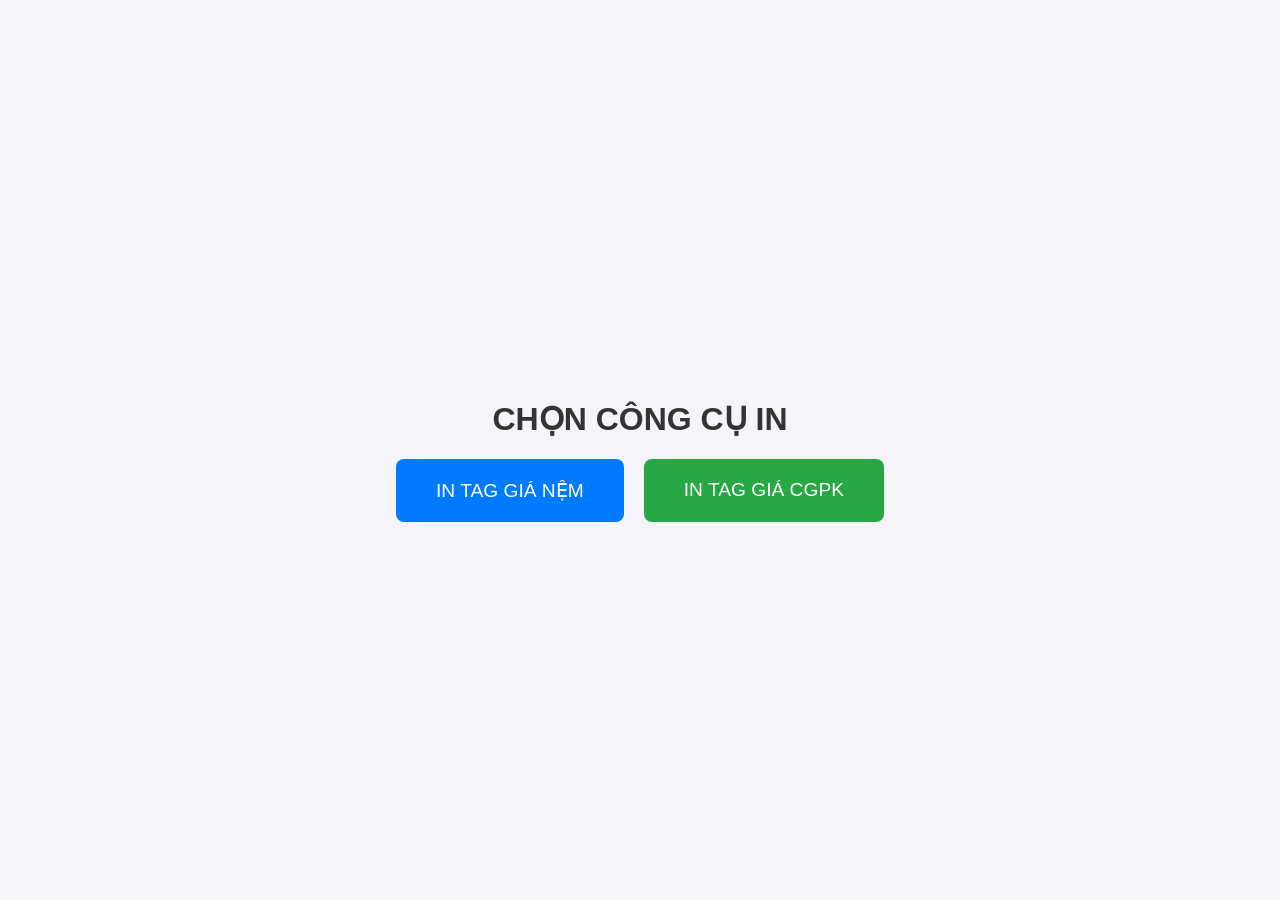
==== index.html @ f0e98652 "Update index.html" ====
<!DOCTYPE html>
<html lang="vi">
<head>
    <meta charset="UTF-8">
    <meta name="viewport" content="width=device-width, initial-scale=1.0">
    <title>Hệ Thống In Tag Giá</title>
    <style>
        body { font-family: sans-serif; display: flex; flex-direction: column; align-items: center; justify-content: center; height: 100vh; margin: 0; background-color: #f4f4f9; }
        h1 { color: #333; }
        .container { display: flex; gap: 20px; }
        .btn {
            padding: 20px 40px;
            font-size: 1.2rem;
            cursor: pointer;
            border: none;
            border-radius: 8px;
            background-color: #007bff;
            color: white;
            text-decoration: none;
            transition: background 0.3s;
            text-align: center;
        }
        .btn:hover { background-color: #0056b3; }
        .btn-cgpk { background-color: #28a745; }
        .btn-cgpk:hover { background-color: #218838; }
    </style>
</head>
<body>

    <h1>CHỌN CÔNG CỤ IN</h1>
    
    <div class="container">
        <a href="tag-nem/index.html" class="btn">IN TAG GIÁ NỆM</a>
        
        <a href="tag-cgpk.html" class="btn btn-cgpk">IN TAG GIÁ CGPK</a>
    </div>

</body>
</html>
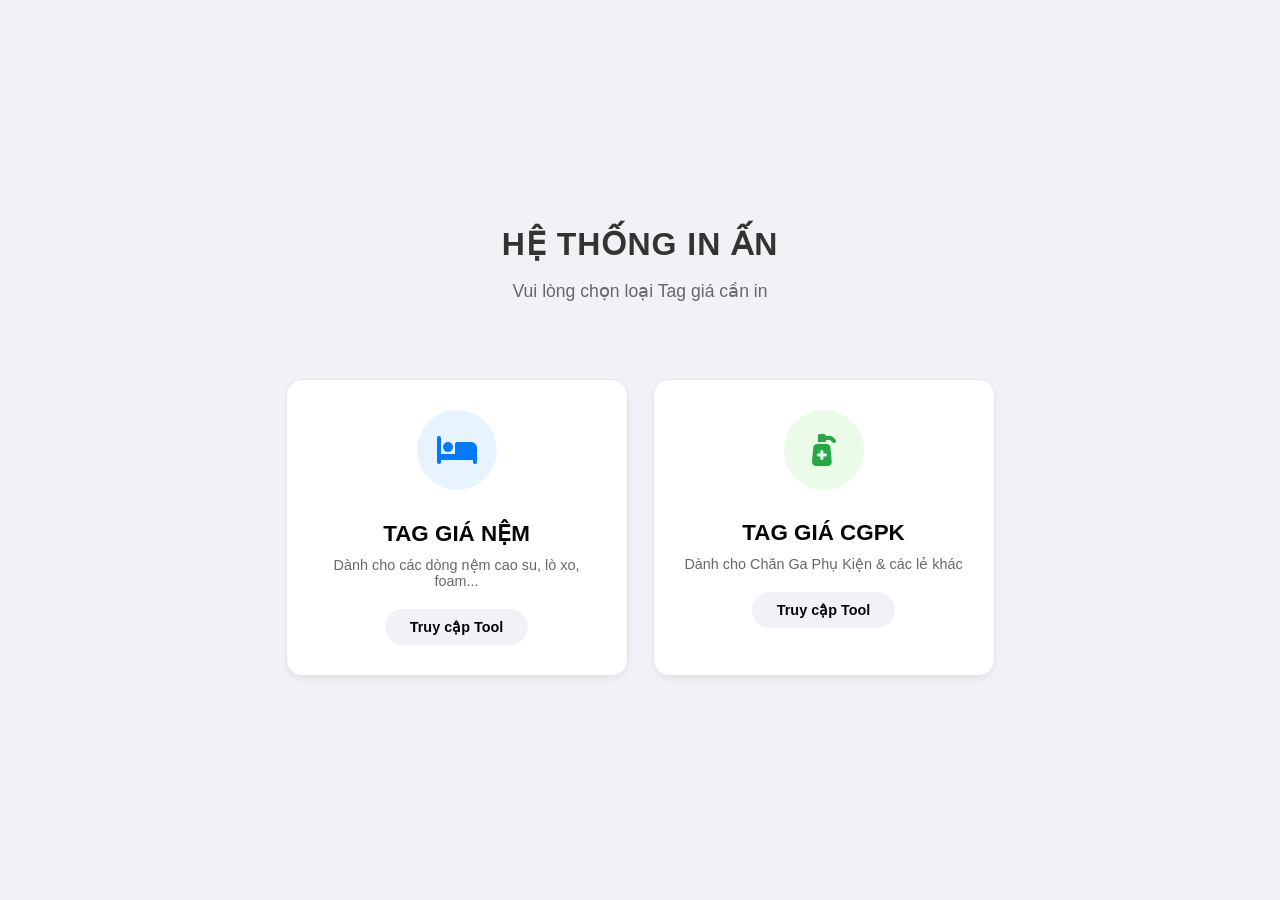
==== commit 22e72ebc: "Update index.html" ====
--- a/index.html
+++ b/index.html
@@ -3,36 +3,153 @@
 <head>
     <meta charset="UTF-8">
     <meta name="viewport" content="width=device-width, initial-scale=1.0">
-    <title>Hệ Thống In Tag Giá</title>
+    <title>Hệ Thống In Tag Giá - Vua Nệm</title>
+    <link rel="stylesheet" href="https://cdnjs.cloudflare.com/ajax/libs/font-awesome/6.4.0/css/all.min.css">
     <style>
-        body { font-family: sans-serif; display: flex; flex-direction: column; align-items: center; justify-content: center; height: 100vh; margin: 0; background-color: #f4f4f9; }
-        h1 { color: #333; }
-        .container { display: flex; gap: 20px; }
-        .btn {
-            padding: 20px 40px;
-            font-size: 1.2rem;
-            cursor: pointer;
-            border: none;
-            border-radius: 8px;
-            background-color: #007bff;
-            color: white;
+        :root {
+            --primary-color: #007bff;
+            --secondary-color: #28a745;
+            --bg-color: #f0f2f5;
+            --text-color: #1c1e21;
+        }
+
+        body { 
+            font-family: 'Segoe UI', Tahoma, Geneva, Verdana, sans-serif; 
+            display: flex; 
+            flex-direction: column; 
+            align-items: center; 
+            justify-content: center; 
+            min-height: 100vh; 
+            margin: 0; 
+            background-color: var(--bg-color);
+            color: var(--text-color);
+        }
+
+        .header {
+            text-align: center;
+            margin-bottom: 40px;
+        }
+
+        .header h1 {
+            font-size: 2rem;
+            margin-bottom: 10px;
+            text-transform: uppercase;
+            letter-spacing: 1px;
+            color: #333;
+        }
+
+        .header p {
+            color: #65676b;
+            font-size: 1.1rem;
+        }
+
+        .container { 
+            display: flex; 
+            gap: 25px; 
+            flex-wrap: wrap;
+            justify-content: center;
+            padding: 20px;
+        }
+
+        .card {
+            background: white;
+            width: 280px;
+            padding: 30px;
+            border-radius: 16px;
             text-decoration: none;
-            transition: background 0.3s;
+            display: flex;
+            flex-direction: column;
+            align-items: center;
+            transition: all 0.3s ease;
+            box-shadow: 0 4px 6px rgba(0,0,0,0.05);
+            border: 1px solid #e4e6eb;
+        }
+
+        .card:hover {
+            transform: translateY(-10px);
+            box-shadow: 0 15px 30px rgba(0,0,0,0.1);
+        }
+
+        .icon-box {
+            width: 80px;
+            height: 80px;
+            border-radius: 50%;
+            display: flex;
+            align-items: center;
+            justify-content: center;
+            margin-bottom: 20px;
+            font-size: 2rem;
+        }
+
+        /* Màu sắc riêng cho từng nút */
+        .nem { color: var(--primary-color); background-color: #e7f3ff; }
+        .cgpk { color: var(--secondary-color); background-color: #eafbe7; }
+
+        .card h2 {
+            margin: 10px 0;
+            font-size: 1.4rem;
+            color: #050505;
+        }
+
+        .card span {
+            font-size: 0.9rem;
+            color: #65676b;
             text-align: center;
         }
-        .btn:hover { background-color: #0056b3; }
-        .btn-cgpk { background-color: #28a745; }
-        .btn-cgpk:hover { background-color: #218838; }
+
+        .btn-action {
+            margin-top: 20px;
+            padding: 10px 25px;
+            border-radius: 20px;
+            background: #f0f2f5;
+            color: #050505;
+            font-weight: 600;
+            font-size: 0.9rem;
+            transition: 0.3s;
+        }
+
+        .card:hover .btn-action {
+            background: var(--primary-color);
+            color: white;
+        }
+
+        .card.card-cgpk:hover .btn-action {
+            background: var(--secondary-color);
+            color: white;
+        }
+
+        /* Responsive cho điện thoại */
+        @media (max-width: 600px) {
+            .card { width: 100%; max-width: 300px; }
+            .header h1 { font-size: 1.5rem; }
+        }
     </style>
 </head>
 <body>
 
-    <h1>CHỌN CÔNG CỤ IN</h1>
+    <div class="header">
+        <h1>Hệ Thống In Ấn</h1>
+        <p>Vui lòng chọn loại Tag giá cần in</p>
+    </div>
     
     <div class="container">
-        <a href="tag-nem/index.html" class="btn">IN TAG GIÁ NỆM</a>
+        <a href="tag-nem.html" class="card card-nem">
+            <div class="icon-box nem">
+                <i class="fas fa-bed"></i>
+            </div>
+            <h2>TAG GIÁ NỆM</h2>
+            <span>Dành cho các dòng nệm cao su, lò xo, foam...</span>
+            <div class="btn-action">Truy cập Tool</div>
+        </a>
         
-        <a href="tag-cgpk.html" class="btn btn-cgpk">IN TAG GIÁ CGPK</a>
+        <a href="tag-cgpk.html" class="card card-cgpk">
+            <div class="icon-box cgpk">
+                <i class="fas fa-pump-medical"></i>
+            </div>
+            <h2>TAG GIÁ CGPK</h2>
+            <span>Dành cho Chăn Ga Phụ Kiện & các lẻ khác</span>
+            <div class="btn-action">Truy cập Tool</div>
+        </a>
     </div>
 
 </body>
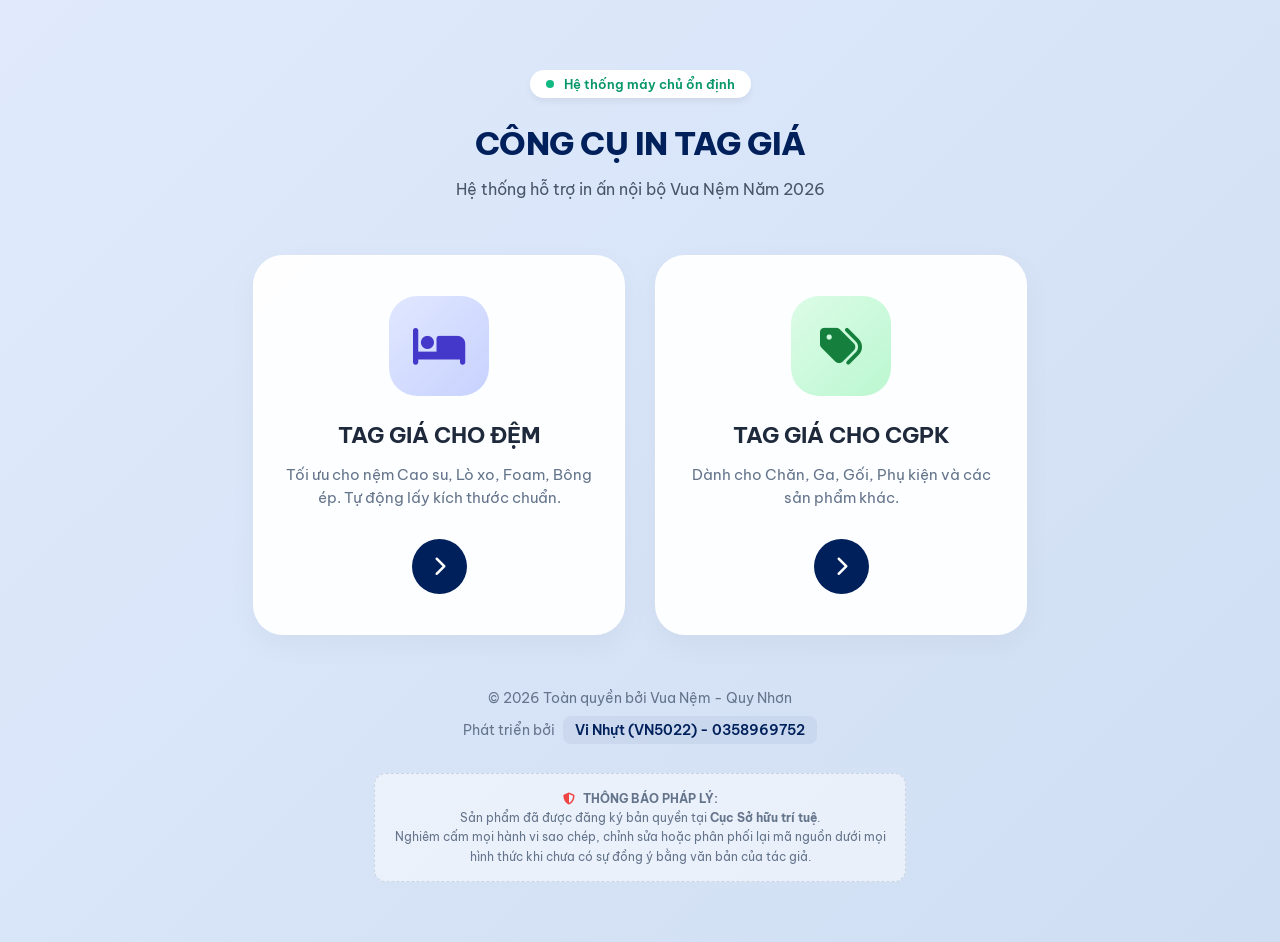
==== commit 0d0b19dc: "Update index.html" ====
--- a/index.html
+++ b/index.html
@@ -3,154 +3,251 @@
 <head>
     <meta charset="UTF-8">
     <meta name="viewport" content="width=device-width, initial-scale=1.0">
-    <title>Hệ Thống In Tag Giá - Vua Nệm</title>
+    <title>Hệ Thống In Tag Giá - Vua Nệm (Official)</title>
+    
+    <link rel="preconnect" href="https://fonts.googleapis.com">
+    <link rel="preconnect" href="https://fonts.gstatic.com" crossorigin>
+    <link href="https://fonts.googleapis.com/css2?family=Be+Vietnam+Pro:wght@400;600;800&display=swap" rel="stylesheet">
+    
     <link rel="stylesheet" href="https://cdnjs.cloudflare.com/ajax/libs/font-awesome/6.4.0/css/all.min.css">
+    
     <style>
         :root {
-            --primary-color: #007bff;
-            --secondary-color: #28a745;
-            --bg-color: #f0f2f5;
-            --text-color: #1c1e21;
+            --vuanem-blue: #00205B;
+            --vuanem-gold: #FFD700;
+            --bg-light: #f4f7fa;
+            --glass: rgba(255, 255, 255, 0.95);
         }
 
         body { 
-            font-family: 'Segoe UI', Tahoma, Geneva, Verdana, sans-serif; 
+            font-family: 'Be Vietnam Pro', sans-serif; 
+            background: linear-gradient(135deg, #e0eafc 0%, #cfdef3 100%);
             display: flex; 
             flex-direction: column; 
             align-items: center; 
-            justify-content: center; 
             min-height: 100vh; 
             margin: 0; 
-            background-color: var(--bg-color);
-            color: var(--text-color);
+            padding: 20px;
         }
 
         .header {
             text-align: center;
+            margin-top: 50px;
             margin-bottom: 40px;
         }
 
         .header h1 {
-            font-size: 2rem;
-            margin-bottom: 10px;
+            color: var(--vuanem-blue);
+            font-size: 32px;
+            font-weight: 800;
             text-transform: uppercase;
-            letter-spacing: 1px;
-            color: #333;
+            margin: 10px 0;
+            letter-spacing: -0.5px;
         }
 
         .header p {
-            color: #65676b;
-            font-size: 1.1rem;
+            color: #475569;
+            font-size: 16px;
+            font-weight: 400;
+        }
+
+        .status-badge {
+            display: inline-flex;
+            align-items: center;
+            background: #ffffff;
+            color: #059669;
+            padding: 6px 16px;
+            border-radius: 50px;
+            font-size: 13px;
+            font-weight: 600;
+            box-shadow: 0 4px 6px rgba(0,0,0,0.05);
+            margin-bottom: 15px;
+        }
+
+        .status-dot {
+            height: 8px;
+            width: 8px;
+            background-color: #10b981;
+            border-radius: 50%;
+            display: inline-block;
+            margin-right: 10px;
+            animation: pulse 2s infinite;
+        }
+
+        @keyframes pulse {
+            0% { transform: scale(0.95); box-shadow: 0 0 0 0 rgba(16, 185, 129, 0.7); }
+            70% { transform: scale(1); box-shadow: 0 0 0 10px rgba(16, 185, 129, 0); }
+            100% { transform: scale(0.95); box-shadow: 0 0 0 0 rgba(16, 185, 129, 0); }
         }
 
         .container { 
             display: flex; 
-            gap: 25px; 
+            gap: 30px; 
             flex-wrap: wrap;
             justify-content: center;
-            padding: 20px;
+            max-width: 900px;
+            width: 100%;
         }
 
         .card {
-            background: white;
-            width: 280px;
-            padding: 30px;
-            border-radius: 16px;
+            background: var(--glass);
+            width: 320px;
+            padding: 40px 25px;
+            border-radius: 30px;
             text-decoration: none;
             display: flex;
             flex-direction: column;
             align-items: center;
-            transition: all 0.3s ease;
-            box-shadow: 0 4px 6px rgba(0,0,0,0.05);
-            border: 1px solid #e4e6eb;
+            transition: all 0.4s cubic-bezier(0.165, 0.84, 0.44, 1);
+            box-shadow: 0 10px 30px rgba(0,0,0,0.04);
+            border: 1px solid rgba(255,255,255,0.8);
+            position: relative;
         }
 
         .card:hover {
             transform: translateY(-10px);
-            box-shadow: 0 15px 30px rgba(0,0,0,0.1);
-        }
-
-        .icon-box {
-            width: 80px;
-            height: 80px;
-            border-radius: 50%;
+            box-shadow: 0 25px 50px rgba(0,32,91,0.12);
+            border-color: rgba(0,32,91,0.2);
+        }
+
+        .icon-wrapper {
+            width: 100px;
+            height: 100px;
+            border-radius: 28px;
             display: flex;
             align-items: center;
             justify-content: center;
-            margin-bottom: 20px;
-            font-size: 2rem;
-        }
-
-        /* Màu sắc riêng cho từng nút */
-        .nem { color: var(--primary-color); background-color: #e7f3ff; }
-        .cgpk { color: var(--secondary-color); background-color: #eafbe7; }
+            font-size: 42px;
+            margin-bottom: 25px;
+        }
+
+        .nem-theme .icon-wrapper { background: linear-gradient(135deg, #e0e7ff 0%, #c7d2fe 100%); color: #4338ca; }
+        .cgpk-theme .icon-wrapper { background: linear-gradient(135deg, #dcfce7 0%, #bbf7d0 100%); color: #15803d; }
 
         .card h2 {
-            margin: 10px 0;
-            font-size: 1.4rem;
-            color: #050505;
-        }
-
-        .card span {
-            font-size: 0.9rem;
-            color: #65676b;
+            margin: 0;
+            font-size: 22px;
+            color: #1e293b;
+            font-weight: 700;
+        }
+
+        .card p {
+            font-size: 15px;
+            color: #64748b;
             text-align: center;
-        }
-
-        .btn-action {
+            line-height: 1.5;
+            margin: 15px 0 30px 0;
+            font-weight: 400;
+        }
+
+        .go-btn {
+            width: 55px;
+            height: 55px;
+            border-radius: 50px;
+            background: var(--vuanem-blue);
+            color: white;
+            display: flex;
+            align-items: center;
+            justify-content: center;
+            font-size: 20px;
+            transition: all 0.3s;
+        }
+
+        .card:hover .go-btn {
+            width: 160px;
+            background: #003087;
+        }
+
+        .card:hover .go-btn::after {
+            content: "BẮT ĐẦU IN";
+            margin-left: 12px;
+            font-size: 14px;
+            font-weight: 600;
+            letter-spacing: 0.5px;
+        }
+
+        .footer {
+            margin-top: auto;
+            padding: 40px 20px;
+            text-align: center;
+            color: #64748b;
+            font-size: 14px;
+        }
+
+        .copyright-notice {
+            background: rgba(255, 255, 255, 0.5);
+            border: 1px dashed #cbd5e1;
+            border-radius: 12px;
+            padding: 15px;
             margin-top: 20px;
-            padding: 10px 25px;
-            border-radius: 20px;
-            background: #f0f2f5;
-            color: #050505;
+            font-size: 12px;
+            line-height: 1.6;
+            max-width: 500px;
+            display: inline-block;
+        }
+
+        .dev-name {
             font-weight: 600;
-            font-size: 0.9rem;
-            transition: 0.3s;
-        }
-
-        .card:hover .btn-action {
-            background: var(--primary-color);
-            color: white;
-        }
-
-        .card.card-cgpk:hover .btn-action {
-            background: var(--secondary-color);
-            color: white;
-        }
-
-        /* Responsive cho điện thoại */
-        @media (max-width: 600px) {
-            .card { width: 100%; max-width: 300px; }
-            .header h1 { font-size: 1.5rem; }
+            color: var(--vuanem-blue);
+            background: rgba(0, 32, 91, 0.05);
+            padding: 5px 12px;
+            border-radius: 8px;
+            margin-left: 5px;
+        }
+
+        .copyright-icon {
+            color: #ef4444;
+            margin-right: 5px;
+        }
+
+        @media (max-width: 700px) {
+            .container { flex-direction: column; align-items: center; }
+            .card { width: 85%; }
+            .header h1 { font-size: 26px; }
         }
     </style>
 </head>
 <body>
 
     <div class="header">
-        <h1>Hệ Thống In Ấn</h1>
-        <p>Vui lòng chọn loại Tag giá cần in</p>
+        <div class="status-badge">
+            <span class="status-dot"></span>Hệ thống máy chủ ổn định
+        </div>
+        <h1>CÔNG CỤ IN TAG GIÁ</h1>
+        <p>Hệ thống hỗ trợ in ấn nội bộ Vua Nệm Năm 2026</p>
     </div>
     
     <div class="container">
-        <a href="tag-nem.html" class="card card-nem">
-            <div class="icon-box nem">
+        <a href="tag-nem.html" class="card nem-theme">
+            <div class="icon-wrapper">
                 <i class="fas fa-bed"></i>
             </div>
-            <h2>TAG GIÁ NỆM</h2>
-            <span>Dành cho các dòng nệm cao su, lò xo, foam...</span>
-            <div class="btn-action">Truy cập Tool</div>
+            <h2>TAG GIÁ CHO ĐỆM</h2>
+            <p>Tối ưu cho nệm Cao su, Lò xo, Foam, Bông ép. Tự động lấy kích thước chuẩn.</p>
+            <div class="go-btn"><i class="fas fa-chevron-right"></i></div>
         </a>
         
-        <a href="tag-cgpk.html" class="card card-cgpk">
-            <div class="icon-box cgpk">
-                <i class="fas fa-pump-medical"></i>
+        <a href="tag-cgpk.html" class="card cgpk-theme">
+            <div class="icon-wrapper">
+                <i class="fas fa-tags"></i>
             </div>
-            <h2>TAG GIÁ CGPK</h2>
-            <span>Dành cho Chăn Ga Phụ Kiện & các lẻ khác</span>
-            <div class="btn-action">Truy cập Tool</div>
+            <h2>TAG GIÁ CHO CGPK</h2>
+            <p>Dành cho Chăn, Ga, Gối, Phụ kiện và các sản phẩm khác.</p>
+            <div class="go-btn"><i class="fas fa-chevron-right"></i></div>
         </a>
     </div>
 
+    <div class="footer">
+        <p>© 2026 Toàn quyền bởi Vua Nệm - Quy Nhơn</p>
+        <p>Phát triển bởi <span class="dev-name">Vi Nhựt (VN5022) - 0358969752 </span></p>
+        
+        <div class="copyright-notice">
+            <i class="fas fa-shield-halved copyright-icon"></i>
+            <strong>THÔNG BÁO PHÁP LÝ:</strong><br>
+            Sản phẩm đã được đăng ký bản quyền tại <strong>Cục Sở hữu trí tuệ</strong>.<br>
+            Nghiêm cấm mọi hành vi sao chép, chỉnh sửa hoặc phân phối lại mã nguồn dưới mọi hình thức khi chưa có sự đồng ý bằng văn bản của tác giả.
+        </div>
+    </div>
+
 </body>
 </html>
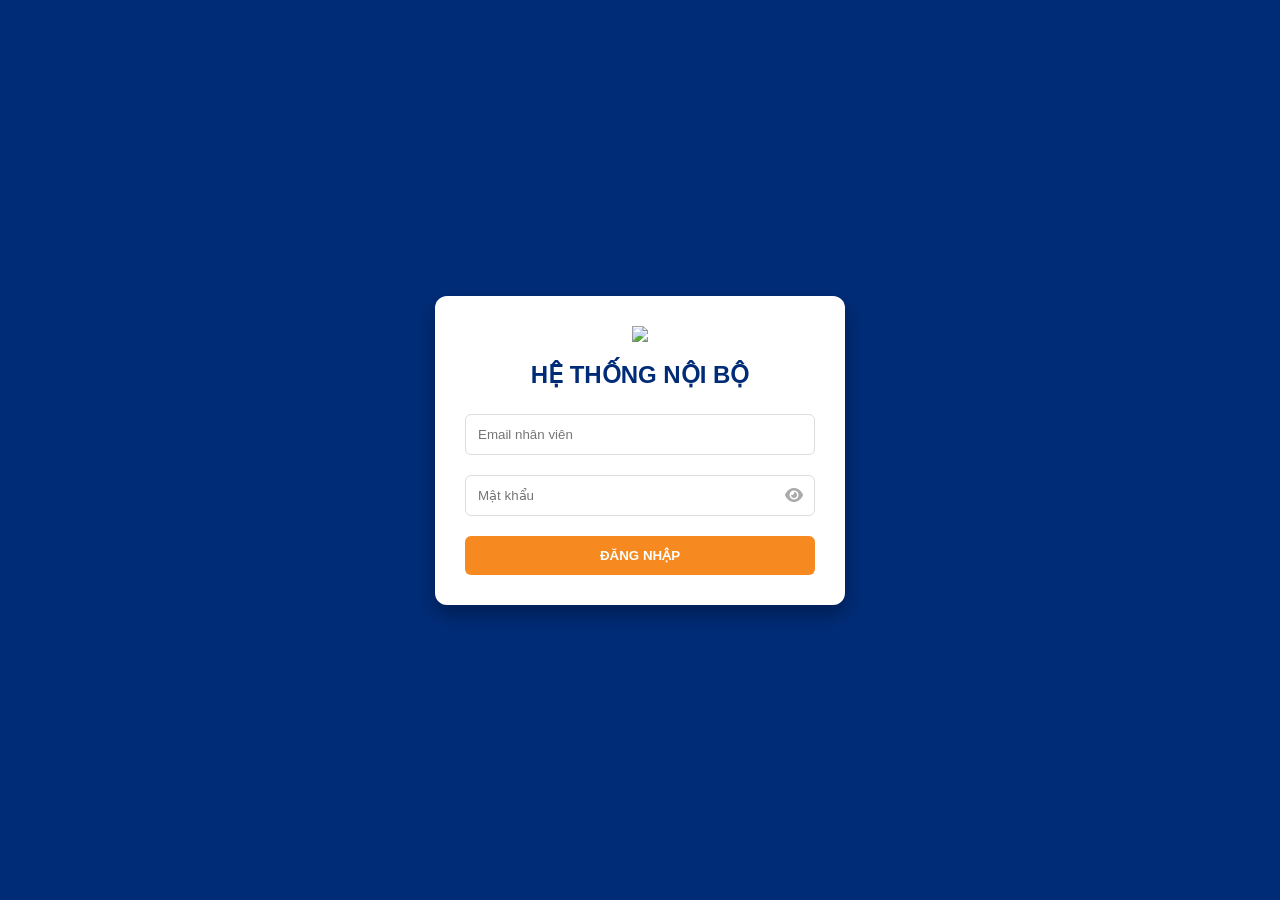
==== commit 7eb0b0a6: "Update index.html" ====
--- a/index.html
+++ b/index.html
@@ -3,251 +3,121 @@
 <head>
     <meta charset="UTF-8">
     <meta name="viewport" content="width=device-width, initial-scale=1.0">
-    <title>Hệ Thống In Tag Giá - Vua Nệm (Official)</title>
-    
-    <link rel="preconnect" href="https://fonts.googleapis.com">
-    <link rel="preconnect" href="https://fonts.gstatic.com" crossorigin>
-    <link href="https://fonts.googleapis.com/css2?family=Be+Vietnam+Pro:wght@400;600;800&display=swap" rel="stylesheet">
-    
-    <link rel="stylesheet" href="https://cdnjs.cloudflare.com/ajax/libs/font-awesome/6.4.0/css/all.min.css">
+    <title>Vua Nệm - Quy Nhơn Internal</title>
+    <script src="https://www.gstatic.com/firebasejs/9.15.0/firebase-app-compat.js"></script>
+    <script src="https://www.gstatic.com/firebasejs/9.15.0/firebase-auth-compat.js"></script>
+    <script src="https://www.gstatic.com/firebasejs/9.15.0/firebase-firestore-compat.js"></script>
+    <link rel="stylesheet" href="https://cdnjs.cloudflare.com/ajax/libs/font-awesome/6.0.0/css/all.min.css">
     
     <style>
-        :root {
-            --vuanem-blue: #00205B;
-            --vuanem-gold: #FFD700;
-            --bg-light: #f4f7fa;
-            --glass: rgba(255, 255, 255, 0.95);
-        }
-
-        body { 
-            font-family: 'Be Vietnam Pro', sans-serif; 
-            background: linear-gradient(135deg, #e0eafc 0%, #cfdef3 100%);
-            display: flex; 
-            flex-direction: column; 
-            align-items: center; 
-            min-height: 100vh; 
-            margin: 0; 
-            padding: 20px;
-        }
-
-        .header {
-            text-align: center;
-            margin-top: 50px;
-            margin-bottom: 40px;
-        }
-
-        .header h1 {
-            color: var(--vuanem-blue);
-            font-size: 32px;
-            font-weight: 800;
-            text-transform: uppercase;
-            margin: 10px 0;
-            letter-spacing: -0.5px;
-        }
-
-        .header p {
-            color: #475569;
-            font-size: 16px;
-            font-weight: 400;
-        }
-
-        .status-badge {
-            display: inline-flex;
-            align-items: center;
-            background: #ffffff;
-            color: #059669;
-            padding: 6px 16px;
-            border-radius: 50px;
-            font-size: 13px;
-            font-weight: 600;
-            box-shadow: 0 4px 6px rgba(0,0,0,0.05);
-            margin-bottom: 15px;
-        }
-
-        .status-dot {
-            height: 8px;
-            width: 8px;
-            background-color: #10b981;
-            border-radius: 50%;
-            display: inline-block;
-            margin-right: 10px;
-            animation: pulse 2s infinite;
-        }
-
-        @keyframes pulse {
-            0% { transform: scale(0.95); box-shadow: 0 0 0 0 rgba(16, 185, 129, 0.7); }
-            70% { transform: scale(1); box-shadow: 0 0 0 10px rgba(16, 185, 129, 0); }
-            100% { transform: scale(0.95); box-shadow: 0 0 0 0 rgba(16, 185, 129, 0); }
-        }
-
-        .container { 
-            display: flex; 
-            gap: 30px; 
-            flex-wrap: wrap;
-            justify-content: center;
-            max-width: 900px;
-            width: 100%;
-        }
-
-        .card {
-            background: var(--glass);
-            width: 320px;
-            padding: 40px 25px;
-            border-radius: 30px;
-            text-decoration: none;
-            display: flex;
-            flex-direction: column;
-            align-items: center;
-            transition: all 0.4s cubic-bezier(0.165, 0.84, 0.44, 1);
-            box-shadow: 0 10px 30px rgba(0,0,0,0.04);
-            border: 1px solid rgba(255,255,255,0.8);
-            position: relative;
-        }
-
-        .card:hover {
-            transform: translateY(-10px);
-            box-shadow: 0 25px 50px rgba(0,32,91,0.12);
-            border-color: rgba(0,32,91,0.2);
-        }
-
-        .icon-wrapper {
-            width: 100px;
-            height: 100px;
-            border-radius: 28px;
-            display: flex;
-            align-items: center;
-            justify-content: center;
-            font-size: 42px;
-            margin-bottom: 25px;
-        }
-
-        .nem-theme .icon-wrapper { background: linear-gradient(135deg, #e0e7ff 0%, #c7d2fe 100%); color: #4338ca; }
-        .cgpk-theme .icon-wrapper { background: linear-gradient(135deg, #dcfce7 0%, #bbf7d0 100%); color: #15803d; }
-
-        .card h2 {
-            margin: 0;
-            font-size: 22px;
-            color: #1e293b;
-            font-weight: 700;
-        }
-
-        .card p {
-            font-size: 15px;
-            color: #64748b;
-            text-align: center;
-            line-height: 1.5;
-            margin: 15px 0 30px 0;
-            font-weight: 400;
-        }
-
-        .go-btn {
-            width: 55px;
-            height: 55px;
-            border-radius: 50px;
-            background: var(--vuanem-blue);
-            color: white;
-            display: flex;
-            align-items: center;
-            justify-content: center;
-            font-size: 20px;
-            transition: all 0.3s;
-        }
-
-        .card:hover .go-btn {
-            width: 160px;
-            background: #003087;
-        }
-
-        .card:hover .go-btn::after {
-            content: "BẮT ĐẦU IN";
-            margin-left: 12px;
-            font-size: 14px;
-            font-weight: 600;
-            letter-spacing: 0.5px;
-        }
-
-        .footer {
-            margin-top: auto;
-            padding: 40px 20px;
-            text-align: center;
-            color: #64748b;
-            font-size: 14px;
-        }
-
-        .copyright-notice {
-            background: rgba(255, 255, 255, 0.5);
-            border: 1px dashed #cbd5e1;
-            border-radius: 12px;
-            padding: 15px;
-            margin-top: 20px;
-            font-size: 12px;
-            line-height: 1.6;
-            max-width: 500px;
-            display: inline-block;
-        }
-
-        .dev-name {
-            font-weight: 600;
-            color: var(--vuanem-blue);
-            background: rgba(0, 32, 91, 0.05);
-            padding: 5px 12px;
-            border-radius: 8px;
-            margin-left: 5px;
-        }
-
-        .copyright-icon {
-            color: #ef4444;
-            margin-right: 5px;
-        }
-
-        @media (max-width: 700px) {
-            .container { flex-direction: column; align-items: center; }
-            .card { width: 85%; }
-            .header h1 { font-size: 26px; }
-        }
+        :root { --primary: #002c77; --accent: #f6891f; }
+        body { font-family: sans-serif; background: var(--primary); display: flex; align-items: center; justify-content: center; height: 100vh; margin: 0; }
+        .login-box { background: white; padding: 30px; border-radius: 12px; width: 350px; text-align: center; box-shadow: 0 10px 20px rgba(0,0,0,0.3); }
+        input { width: 100%; padding: 12px; margin: 10px 0; border: 1px solid #ddd; border-radius: 6px; box-sizing: border-box; outline: none; }
+        .pass-container { position: relative; }
+        .eye { position: absolute; right: 12px; top: 22px; cursor: pointer; color: #aaa; }
+        button { width: 100%; padding: 12px; background: var(--accent); color: white; border: none; border-radius: 6px; font-weight: bold; cursor: pointer; margin-top: 10px; }
+        #main-app { display: none; background: #f4f4f4; width: 100%; height: 100vh; position: fixed; top: 0; left: 0; padding: 20px; box-sizing: border-box; }
+        .card { background: white; padding: 20px; border-radius: 8px; box-shadow: 0 2px 5px rgba(0,0,0,0.1); max-width: 600px; margin: auto; }
     </style>
 </head>
 <body>
 
-    <div class="header">
-        <div class="status-badge">
-            <span class="status-dot"></span>Hệ thống máy chủ ổn định
+<div id="login-screen">
+    <div class="login-box">
+        <img src="https://tonkinmedia.vn/wp-content/uploads/2023/03/image-removebg-preview-7.png" width="150">
+        <h2 style="color: var(--primary); margin: 15px 0;">HỆ THỐNG NỘI BỘ</h2>
+        <input type="email" id="email" placeholder="Email nhân viên">
+        <div class="pass-container">
+            <input type="password" id="pass" placeholder="Mật khẩu">
+            <i class="fa-solid fa-eye eye" id="eyeIcon" onclick="togglePass()"></i>
         </div>
-        <h1>CÔNG CỤ IN TAG GIÁ</h1>
-        <p>Hệ thống hỗ trợ in ấn nội bộ Vua Nệm Năm 2026</p>
+        <button onclick="login()">ĐĂNG NHẬP</button>
+        <p id="err" style="color:red; font-size:12px; margin-top:10px; display:none"></p>
     </div>
+</div>
+
+<div id="main-app">
+    <div class="card">
+        <h2 id="welcome" style="color: var(--primary);">Đang tải dữ liệu...</h2>
+        <p>Phiên bản quản lý chi nhánh Quy Nhơn (BDI01 - BDI02)</p>
+        <hr>
+        <button onclick="firebase.auth().signOut()" style="background: #ef4444; width: auto;">Đăng xuất</button>
+    </div>
+</div>
+
+<script>
+    // --- KHỞI TẠO TẬP TRUNG ---
+    const firebaseConfig = { 
+        projectId: "vuanem-d66e5", 
+        authDomain: "vuanem-d66e5.firebaseapp.com" 
+    };
     
-    <div class="container">
-        <a href="tag-nem.html" class="card nem-theme">
-            <div class="icon-wrapper">
-                <i class="fas fa-bed"></i>
-            </div>
-            <h2>TAG GIÁ CHO ĐỆM</h2>
-            <p>Tối ưu cho nệm Cao su, Lò xo, Foam, Bông ép. Tự động lấy kích thước chuẩn.</p>
-            <div class="go-btn"><i class="fas fa-chevron-right"></i></div>
-        </a>
+    // Khởi tạo App trước
+    const app = firebase.initializeApp(firebaseConfig);
+    // Sau đó mới khởi tạo Auth và DB
+    const auth = firebase.auth();
+    const db = firebase.firestore();
+
+    // Hiện/Ẩn mật khẩu
+    function togglePass() {
+        const p = document.getElementById('pass');
+        const icon = document.getElementById('eyeIcon');
+        if (p.type === 'password') {
+            p.type = 'text';
+            icon.classList.replace('fa-eye', 'fa-eye-slash');
+        } else {
+            p.type = 'password';
+            icon.classList.replace('fa-eye-slash', 'fa-eye');
+        }
+    }
+
+    // Hàm đăng nhập
+    async function login() {
+        const e = document.getElementById('email').value.trim();
+        const p = document.getElementById('pass').value;
+        const err = document.getElementById('err');
+        err.style.display = 'none';
+
+        if(!e || !p) {
+            err.innerText = "Vui lòng nhập đủ Email và Mật khẩu";
+            err.style.display = 'block';
+            return;
+        }
+
+        try {
+            await auth.signInWithEmailAndPassword(e, p);
+        } catch (error) {
+            err.style.display = 'block';
+            err.innerText = "Lỗi: " + error.message;
+        }
+    }
+
+    // Theo dõi trạng thái đăng nhập
+    auth.onAuthStateChanged(async (user) => {
+        const loginScreen = document.getElementById('login-screen');
+        const mainApp = document.getElementById('main-app');
         
-        <a href="tag-cgpk.html" class="card cgpk-theme">
-            <div class="icon-wrapper">
-                <i class="fas fa-tags"></i>
-            </div>
-            <h2>TAG GIÁ CHO CGPK</h2>
-            <p>Dành cho Chăn, Ga, Gối, Phụ kiện và các sản phẩm khác.</p>
-            <div class="go-btn"><i class="fas fa-chevron-right"></i></div>
-        </a>
-    </div>
-
-    <div class="footer">
-        <p>© 2026 Toàn quyền bởi Vua Nệm - Quy Nhơn</p>
-        <p>Phát triển bởi <span class="dev-name">Vi Nhựt (VN5022) - 0358969752 </span></p>
-        
-        <div class="copyright-notice">
-            <i class="fas fa-shield-halved copyright-icon"></i>
-            <strong>THÔNG BÁO PHÁP LÝ:</strong><br>
-            Sản phẩm đã được đăng ký bản quyền tại <strong>Cục Sở hữu trí tuệ</strong>.<br>
-            Nghiêm cấm mọi hành vi sao chép, chỉnh sửa hoặc phân phối lại mã nguồn dưới mọi hình thức khi chưa có sự đồng ý bằng văn bản của tác giả.
-        </div>
-    </div>
-
+        if (user) {
+            // Lấy thông tin từ Firestore (Dựa trên hình image_bd3bf5.png của Nhựt)
+            try {
+                const doc = await db.collection("users").doc(user.email).get();
+                if (doc.exists) {
+                    loginScreen.style.display = 'none';
+                    mainApp.style.display = 'block';
+                    document.getElementById('welcome').innerText = "Chào mừng Store Manager: " + doc.data().fullname;
+                } else {
+                    alert("Tài khoản này chưa có dữ liệu trên Firestore!");
+                    auth.signOut();
+                }
+            } catch (e) {
+                console.error("Lỗi Firestore:", e);
+            }
+        } else {
+            loginScreen.style.display = 'flex';
+            mainApp.style.display = 'none';
+        }
+    });
+</script>
 </body>
 </html>
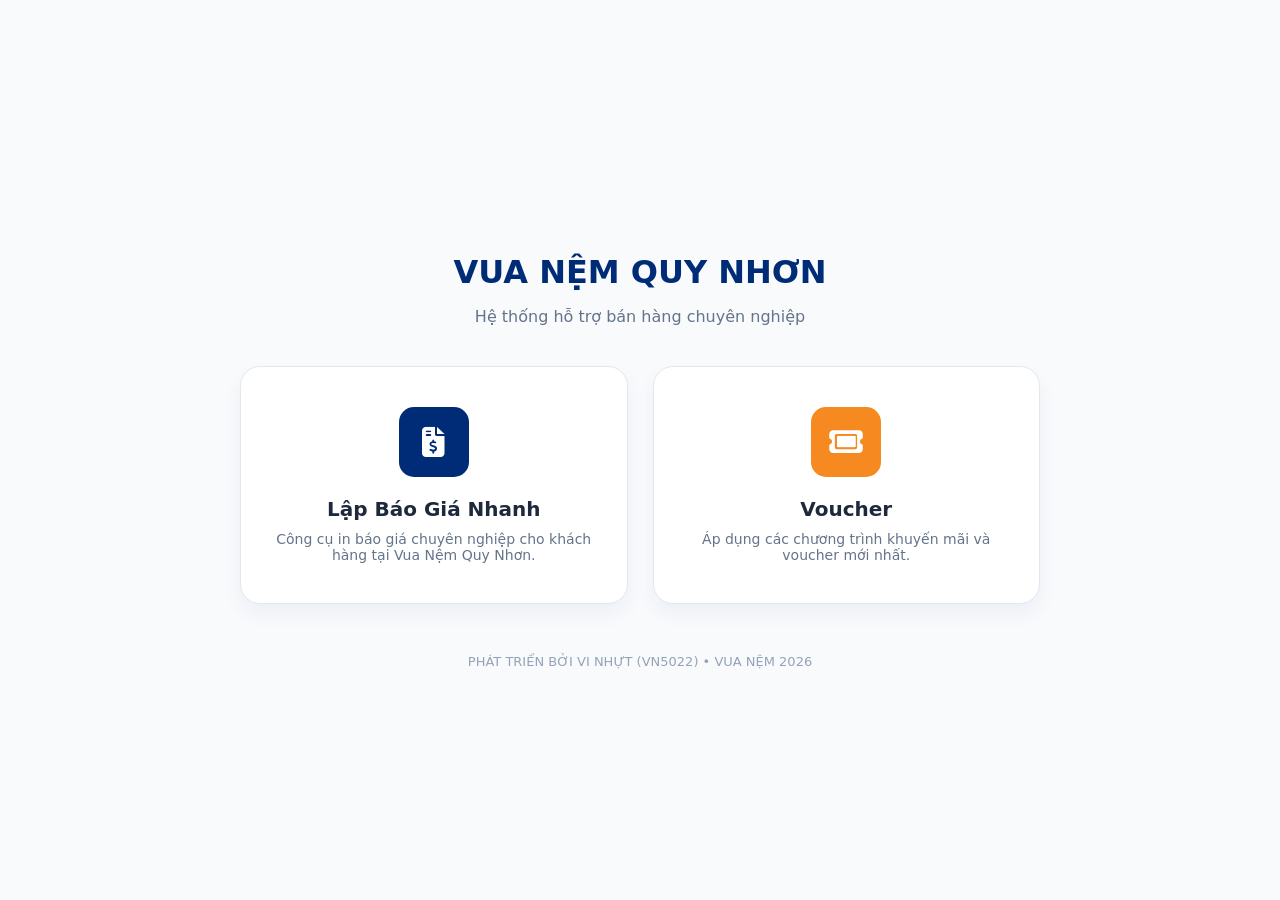
==== commit c6a678c0: "Update index.html" ====
--- a/index.html
+++ b/index.html
@@ -3,121 +3,139 @@
 <head>
     <meta charset="UTF-8">
     <meta name="viewport" content="width=device-width, initial-scale=1.0">
-    <title>Vua Nệm - Quy Nhơn Internal</title>
-    <script src="https://www.gstatic.com/firebasejs/9.15.0/firebase-app-compat.js"></script>
-    <script src="https://www.gstatic.com/firebasejs/9.15.0/firebase-auth-compat.js"></script>
-    <script src="https://www.gstatic.com/firebasejs/9.15.0/firebase-firestore-compat.js"></script>
-    <link rel="stylesheet" href="https://cdnjs.cloudflare.com/ajax/libs/font-awesome/6.0.0/css/all.min.css">
-    
+    <title>Hệ thống Vua Nệm Quy Nhơn</title>
+    <link rel="stylesheet" href="https://cdnjs.cloudflare.com/ajax/libs/font-awesome/6.4.0/css/all.min.css">
     <style>
-        :root { --primary: #002c77; --accent: #f6891f; }
-        body { font-family: sans-serif; background: var(--primary); display: flex; align-items: center; justify-content: center; height: 100vh; margin: 0; }
-        .login-box { background: white; padding: 30px; border-radius: 12px; width: 350px; text-align: center; box-shadow: 0 10px 20px rgba(0,0,0,0.3); }
-        input { width: 100%; padding: 12px; margin: 10px 0; border: 1px solid #ddd; border-radius: 6px; box-sizing: border-box; outline: none; }
-        .pass-container { position: relative; }
-        .eye { position: absolute; right: 12px; top: 22px; cursor: pointer; color: #aaa; }
-        button { width: 100%; padding: 12px; background: var(--accent); color: white; border: none; border-radius: 6px; font-weight: bold; cursor: pointer; margin-top: 10px; }
-        #main-app { display: none; background: #f4f4f4; width: 100%; height: 100vh; position: fixed; top: 0; left: 0; padding: 20px; box-sizing: border-box; }
-        .card { background: white; padding: 20px; border-radius: 8px; box-shadow: 0 2px 5px rgba(0,0,0,0.1); max-width: 600px; margin: auto; }
+        :root {
+            --vuanem-blue: #002c77;
+            --vuanem-orange: #f6891f;
+            --bg: #f8fafc;
+        }
+
+        body {
+            font-family: 'Segoe UI', system-ui, -apple-system, sans-serif;
+            background-color: var(--bg);
+            margin: 0;
+            display: flex;
+            justify-content: center;
+            align-items: center;
+            min-height: 100vh;
+        }
+
+        .container {
+            width: 100%;
+            max-width: 800px;
+            padding: 20px;
+            text-align: center;
+        }
+
+        .header h1 {
+            color: var(--vuanem-blue);
+            font-size: 32px;
+            font-weight: 900;
+            margin-bottom: 10px;
+            text-transform: uppercase;
+        }
+
+        .header p {
+            color: #64748b;
+            margin-bottom: 40px;
+        }
+
+        .dashboard-grid {
+            display: grid;
+            grid-template-columns: 1fr 1fr;
+            gap: 25px;
+        }
+
+        .card {
+            background: white;
+            border-radius: 20px;
+            padding: 40px 20px;
+            text-decoration: none;
+            transition: all 0.3s ease;
+            box-shadow: 0 10px 20px rgba(0, 44, 119, 0.05);
+            border: 1px solid #e2e8f0;
+            display: flex;
+            flex-direction: column;
+            align-items: center;
+        }
+
+        .card:hover {
+            transform: translateY(-8px);
+            border-color: var(--vuanem-orange);
+            box-shadow: 0 15px 30px rgba(0, 44, 119, 0.15);
+        }
+
+        .icon-box {
+            width: 70px;
+            height: 70px;
+            border-radius: 15px;
+            display: flex;
+            justify-content: center;
+            align-items: center;
+            margin-bottom: 20px;
+            font-size: 30px;
+            color: white;
+        }
+
+        .bg-blue { background: var(--vuanem-blue); }
+        .bg-orange { background: var(--vuanem-orange); }
+
+        .card h2 {
+            margin: 0 0 10px;
+            color: #1e293b;
+            font-size: 20px;
+            font-weight: 700;
+        }
+
+        .card p {
+            color: #64748b;
+            font-size: 14px;
+            margin: 0;
+        }
+
+        .footer {
+            margin-top: 50px;
+            font-size: 13px;
+            color: #94a3b8;
+        }
+
+        @media (max-width: 600px) {
+            .dashboard-grid { grid-template-columns: 1fr; }
+        }
     </style>
 </head>
 <body>
 
-<div id="login-screen">
-    <div class="login-box">
-        <img src="https://tonkinmedia.vn/wp-content/uploads/2023/03/image-removebg-preview-7.png" width="150">
-        <h2 style="color: var(--primary); margin: 15px 0;">HỆ THỐNG NỘI BỘ</h2>
-        <input type="email" id="email" placeholder="Email nhân viên">
-        <div class="pass-container">
-            <input type="password" id="pass" placeholder="Mật khẩu">
-            <i class="fa-solid fa-eye eye" id="eyeIcon" onclick="togglePass()"></i>
+    <div class="container">
+        <div class="header">
+            <h1>VUA NỆM QUY NHƠN</h1>
+            <p>Hệ thống hỗ trợ bán hàng chuyên nghiệp</p>
         </div>
-        <button onclick="login()">ĐĂNG NHẬP</button>
-        <p id="err" style="color:red; font-size:12px; margin-top:10px; display:none"></p>
+
+        <div class="dashboard-grid">
+            <a href="baogia.html" class="card">
+                <div class="icon-box bg-blue">
+                    <i class="fa-solid fa-file-invoice-dollar"></i>
+                </div>
+                <h2>Lập Báo Giá Nhanh</h2>
+                <p>Công cụ in báo giá chuyên nghiệp cho khách hàng tại Vua Nệm Quy Nhơn.</p>
+            </a>
+
+            <a href="voucher.html" class="card">
+                <div class="icon-box bg-orange">
+                    <i class="fa-solid fa-ticket"></i>
+                </div>
+                <h2>Voucher</h2>
+                <p>Áp dụng các chương trình khuyến mãi và voucher mới nhất.</p>
+            </a>
+        </div>
+
+        <div class="footer">
+            PHÁT TRIỂN BỞI VI NHỰT (VN5022) • VUA NỆM 2026
+        </div>
     </div>
-</div>
 
-<div id="main-app">
-    <div class="card">
-        <h2 id="welcome" style="color: var(--primary);">Đang tải dữ liệu...</h2>
-        <p>Phiên bản quản lý chi nhánh Quy Nhơn (BDI01 - BDI02)</p>
-        <hr>
-        <button onclick="firebase.auth().signOut()" style="background: #ef4444; width: auto;">Đăng xuất</button>
-    </div>
-</div>
-
-<script>
-    // --- KHỞI TẠO TẬP TRUNG ---
-    const firebaseConfig = { 
-        projectId: "vuanem-d66e5", 
-        authDomain: "vuanem-d66e5.firebaseapp.com" 
-    };
-    
-    // Khởi tạo App trước
-    const app = firebase.initializeApp(firebaseConfig);
-    // Sau đó mới khởi tạo Auth và DB
-    const auth = firebase.auth();
-    const db = firebase.firestore();
-
-    // Hiện/Ẩn mật khẩu
-    function togglePass() {
-        const p = document.getElementById('pass');
-        const icon = document.getElementById('eyeIcon');
-        if (p.type === 'password') {
-            p.type = 'text';
-            icon.classList.replace('fa-eye', 'fa-eye-slash');
-        } else {
-            p.type = 'password';
-            icon.classList.replace('fa-eye-slash', 'fa-eye');
-        }
-    }
-
-    // Hàm đăng nhập
-    async function login() {
-        const e = document.getElementById('email').value.trim();
-        const p = document.getElementById('pass').value;
-        const err = document.getElementById('err');
-        err.style.display = 'none';
-
-        if(!e || !p) {
-            err.innerText = "Vui lòng nhập đủ Email và Mật khẩu";
-            err.style.display = 'block';
-            return;
-        }
-
-        try {
-            await auth.signInWithEmailAndPassword(e, p);
-        } catch (error) {
-            err.style.display = 'block';
-            err.innerText = "Lỗi: " + error.message;
-        }
-    }
-
-    // Theo dõi trạng thái đăng nhập
-    auth.onAuthStateChanged(async (user) => {
-        const loginScreen = document.getElementById('login-screen');
-        const mainApp = document.getElementById('main-app');
-        
-        if (user) {
-            // Lấy thông tin từ Firestore (Dựa trên hình image_bd3bf5.png của Nhựt)
-            try {
-                const doc = await db.collection("users").doc(user.email).get();
-                if (doc.exists) {
-                    loginScreen.style.display = 'none';
-                    mainApp.style.display = 'block';
-                    document.getElementById('welcome').innerText = "Chào mừng Store Manager: " + doc.data().fullname;
-                } else {
-                    alert("Tài khoản này chưa có dữ liệu trên Firestore!");
-                    auth.signOut();
-                }
-            } catch (e) {
-                console.error("Lỗi Firestore:", e);
-            }
-        } else {
-            loginScreen.style.display = 'flex';
-            mainApp.style.display = 'none';
-        }
-    });
-</script>
 </body>
 </html>
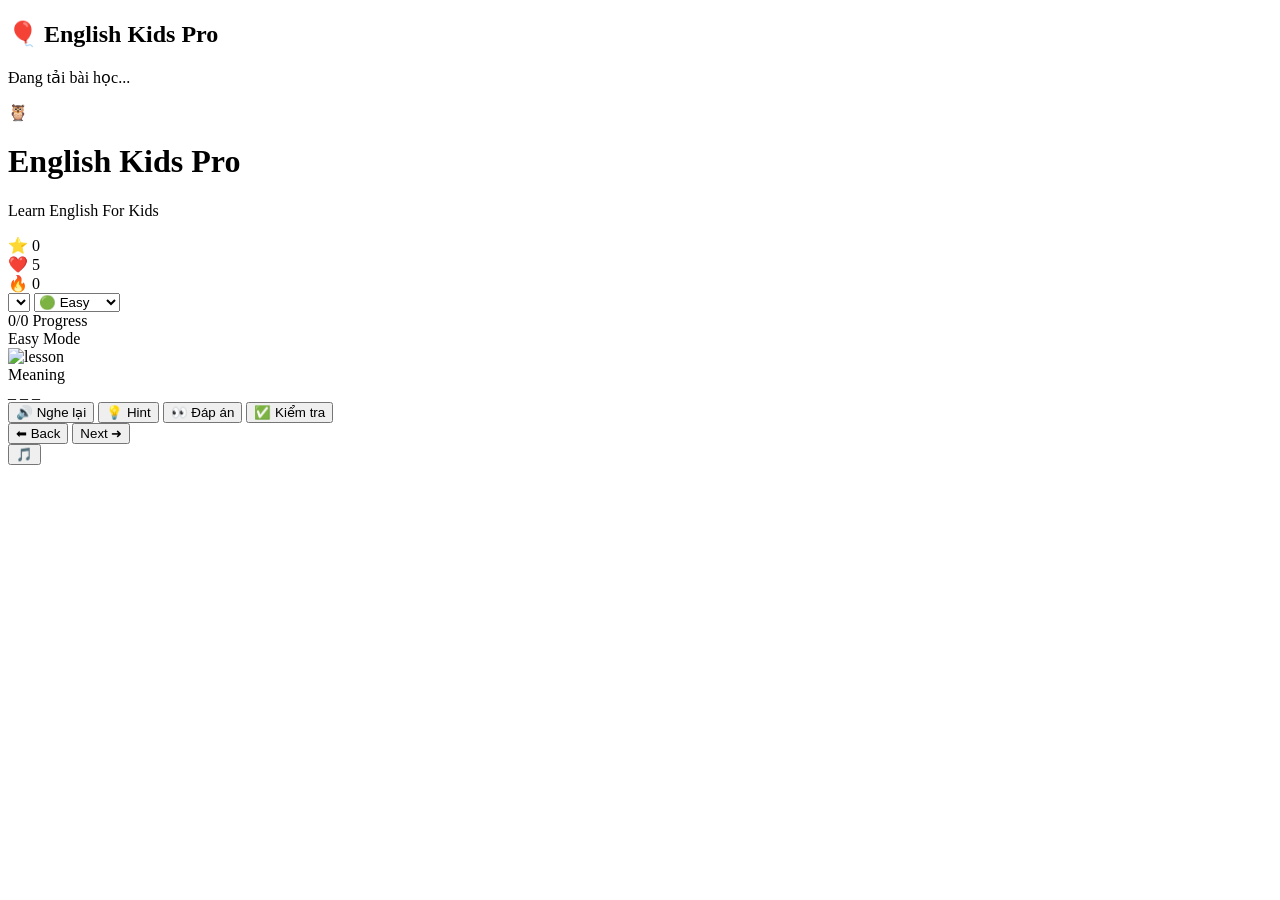
==== commit d45d8f91: "Add files via upload" ====
--- a/index.html
+++ b/index.html
@@ -1,141 +1,278 @@
-<!DOCTYPE html>
-<html lang="vi">
-<head>
-    <meta charset="UTF-8">
-    <meta name="viewport" content="width=device-width, initial-scale=1.0">
-    <title>Hệ thống Vua Nệm Quy Nhơn</title>
-    <link rel="stylesheet" href="https://cdnjs.cloudflare.com/ajax/libs/font-awesome/6.4.0/css/all.min.css">
-    <style>
-        :root {
-            --vuanem-blue: #002c77;
-            --vuanem-orange: #f6891f;
-            --bg: #f8fafc;
-        }
-
-        body {
-            font-family: 'Segoe UI', system-ui, -apple-system, sans-serif;
-            background-color: var(--bg);
-            margin: 0;
-            display: flex;
-            justify-content: center;
-            align-items: center;
-            min-height: 100vh;
-        }
-
-        .container {
-            width: 100%;
-            max-width: 800px;
-            padding: 20px;
-            text-align: center;
-        }
-
-        .header h1 {
-            color: var(--vuanem-blue);
-            font-size: 32px;
-            font-weight: 900;
-            margin-bottom: 10px;
-            text-transform: uppercase;
-        }
-
-        .header p {
-            color: #64748b;
-            margin-bottom: 40px;
-        }
-
-        .dashboard-grid {
-            display: grid;
-            grid-template-columns: 1fr 1fr;
-            gap: 25px;
-        }
-
-        .card {
-            background: white;
-            border-radius: 20px;
-            padding: 40px 20px;
-            text-decoration: none;
-            transition: all 0.3s ease;
-            box-shadow: 0 10px 20px rgba(0, 44, 119, 0.05);
-            border: 1px solid #e2e8f0;
-            display: flex;
-            flex-direction: column;
-            align-items: center;
-        }
-
-        .card:hover {
-            transform: translateY(-8px);
-            border-color: var(--vuanem-orange);
-            box-shadow: 0 15px 30px rgba(0, 44, 119, 0.15);
-        }
-
-        .icon-box {
-            width: 70px;
-            height: 70px;
-            border-radius: 15px;
-            display: flex;
-            justify-content: center;
-            align-items: center;
-            margin-bottom: 20px;
-            font-size: 30px;
-            color: white;
-        }
-
-        .bg-blue { background: var(--vuanem-blue); }
-        .bg-orange { background: var(--vuanem-orange); }
-
-        .card h2 {
-            margin: 0 0 10px;
-            color: #1e293b;
-            font-size: 20px;
-            font-weight: 700;
-        }
-
-        .card p {
-            color: #64748b;
-            font-size: 14px;
-            margin: 0;
-        }
-
-        .footer {
-            margin-top: 50px;
-            font-size: 13px;
-            color: #94a3b8;
-        }
-
-        @media (max-width: 600px) {
-            .dashboard-grid { grid-template-columns: 1fr; }
-        }
-    </style>
-</head>
-<body>
-
-    <div class="container">
-        <div class="header">
-            <h1>VUA NỆM QUY NHƠN</h1>
-            <p>Hệ thống hỗ trợ bán hàng chuyên nghiệp</p>
-        </div>
-
-        <div class="dashboard-grid">
-            <a href="baogia.html" class="card">
-                <div class="icon-box bg-blue">
-                    <i class="fa-solid fa-file-invoice-dollar"></i>
-                </div>
-                <h2>Lập Báo Giá Nhanh</h2>
-                <p>Công cụ in báo giá chuyên nghiệp cho khách hàng tại Vua Nệm Quy Nhơn.</p>
-            </a>
-
-            <a href="voucher.html" class="card">
-                <div class="icon-box bg-orange">
-                    <i class="fa-solid fa-ticket"></i>
-                </div>
-                <h2>Voucher</h2>
-                <p>Áp dụng các chương trình khuyến mãi và voucher mới nhất.</p>
-            </a>
-        </div>
-
-        <div class="footer">
-            PHÁT TRIỂN BỞI VI NHỰT (VN5022) • VUA NỆM 2026
-        </div>
-    </div>
-
-</body>
-</html>
+<!DOCTYPE html>
+<html lang="vi">
+
+<head>
+    <meta charset="UTF-8" />
+    <meta name="viewport" content="width=device-width, initial-scale=1.0" />
+
+    <title>🎈 English Kids Pro V5</title>
+
+    <link rel="preconnect" href="https://fonts.googleapis.com">
+
+    <link rel="preconnect" href="https://fonts.gstatic.com" crossorigin>
+
+    <link href="https://fonts.googleapis.com/css2?family=Nunito:wght@400;600;700;800;900&display=swap" rel="stylesheet">
+
+    <link rel="stylesheet" href="./css/style.css">
+
+    <link rel="stylesheet" href="./css/animations.css">
+
+    <link rel="stylesheet" href="https://cdnjs.cloudflare.com/ajax/libs/font-awesome/6.5.2/css/all.min.css" />
+</head>
+
+<body>
+
+    <!-- LOADING -->
+
+    <div id="loading-screen">
+
+        <div class="loading-card">
+
+            <div class="loader"></div>
+
+            <h2>
+                🎈 English Kids Pro
+            </h2>
+
+            <p>
+                Đang tải bài học...
+            </p>
+
+        </div>
+
+    </div>
+
+    <!-- APP -->
+
+    <div class="app-container">
+
+        <!-- HEADER -->
+
+        <header class="top-bar">
+
+            <div class="brand">
+
+                <div class="mascot">
+                    🦉
+                </div>
+
+                <div>
+
+                    <h1>
+                        English Kids Pro
+                    </h1>
+
+                    <p>
+                        Learn English For Kids
+                    </p>
+
+                </div>
+
+            </div>
+
+            <div class="top-stats">
+
+                <div class="stat xp">
+                    ⭐
+                    <span id="xp-count">
+                        0
+                    </span>
+                </div>
+
+                <div class="stat heart">
+                    ❤️
+                    <span id="heart-count">
+                        5
+                    </span>
+                </div>
+
+                <div class="stat streak">
+                    🔥
+                    <span id="streak-count">
+                        0
+                    </span>
+                </div>
+
+            </div>
+
+        </header>
+
+        <!-- FILTER -->
+
+        <section class="selectors">
+
+            <select id="age-group-select">
+            </select>
+
+            <select id="difficulty-select">
+
+                <option value="easy">
+                    🟢 Easy
+                </option>
+
+                <option value="normal">
+                    🟡 Normal
+                </option>
+
+                <option value="hard">
+                    🔴 Hard
+                </option>
+
+            </select>
+
+        </section>
+
+        <!-- PROGRESS -->
+
+        <section class="progress-wrap">
+
+            <div class="progress-text">
+
+                <span id="lesson-count">
+                    0/0
+                </span>
+
+                <span>
+                    Progress
+                </span>
+
+            </div>
+
+            <div class="progress-bar-bg">
+
+                <div id="progress-bar">
+
+                </div>
+
+            </div>
+
+        </section>
+
+        <!-- GAME -->
+
+        <section class="game-card">
+
+            <div class="mode-pill" id="mode-pill">
+
+                Easy Mode
+
+            </div>
+
+            <div class="image-box">
+
+                <img id="lesson-image" src="" alt="lesson">
+
+            </div>
+
+            <div class="meaning" id="meaning">
+
+                Meaning
+
+            </div>
+
+            <div id="word-display" class="word-display">
+
+                _ _ _
+
+            </div>
+
+            <!-- SELECTED LETTERS -->
+
+            <div id="selected-answer" class="selected-answer">
+
+            </div>
+
+            <!-- OPTIONS -->
+
+            <div id="letters-grid" class="letters-grid">
+
+            </div>
+
+            <!-- HARD MODE -->
+
+            <div id="typing-area" style="display:none;">
+
+                <input type="text" id="answer-input" placeholder="⌨️ Bé nhập từ vào đây">
+
+            </div>
+
+            <!-- FEEDBACK -->
+
+            <div id="feedback-msg" class="feedback">
+
+            </div>
+
+            <!-- BUTTONS -->
+
+            <div class="action-buttons">
+
+                <button id="btn-repeat" class="btn secondary">
+
+                    🔊 Nghe lại
+
+                </button>
+
+                <button id="btn-hint" class="btn warning">
+
+                    💡 Hint
+
+                </button>
+
+                <button id="btn-answer" class="btn success">
+
+                    👀 Đáp án
+
+                </button>
+
+                <button id="btn-check" class="btn primary">
+
+                    ✅ Kiểm tra
+
+                </button>
+
+            </div>
+
+            <!-- NAV -->
+
+            <div class="nav-buttons">
+
+                <button id="btn-back" class="btn glass">
+
+                    ⬅ Back
+
+                </button>
+
+                <button id="btn-next" class="btn primary">
+
+                    Next ➜
+
+                </button>
+
+            </div>
+
+        </section>
+
+    </div>
+
+    <!-- MUSIC -->
+
+    <audio id="bg-music" loop preload="auto">
+
+        <source
+            src="https://cdn.pixabay.com/download/audio/2022/03/10/audio_27077d0486.mp3?filename=soft-kids-piano-ambient-110397.mp3"
+            type="audio/mpeg">
+
+    </audio>
+
+    <button id="music-toggle" class="music-btn">
+
+        🎵
+
+    </button>
+
+    <script type="module" src="./js/app.js">
+    </script>
+
+</body>
+
+</html>
